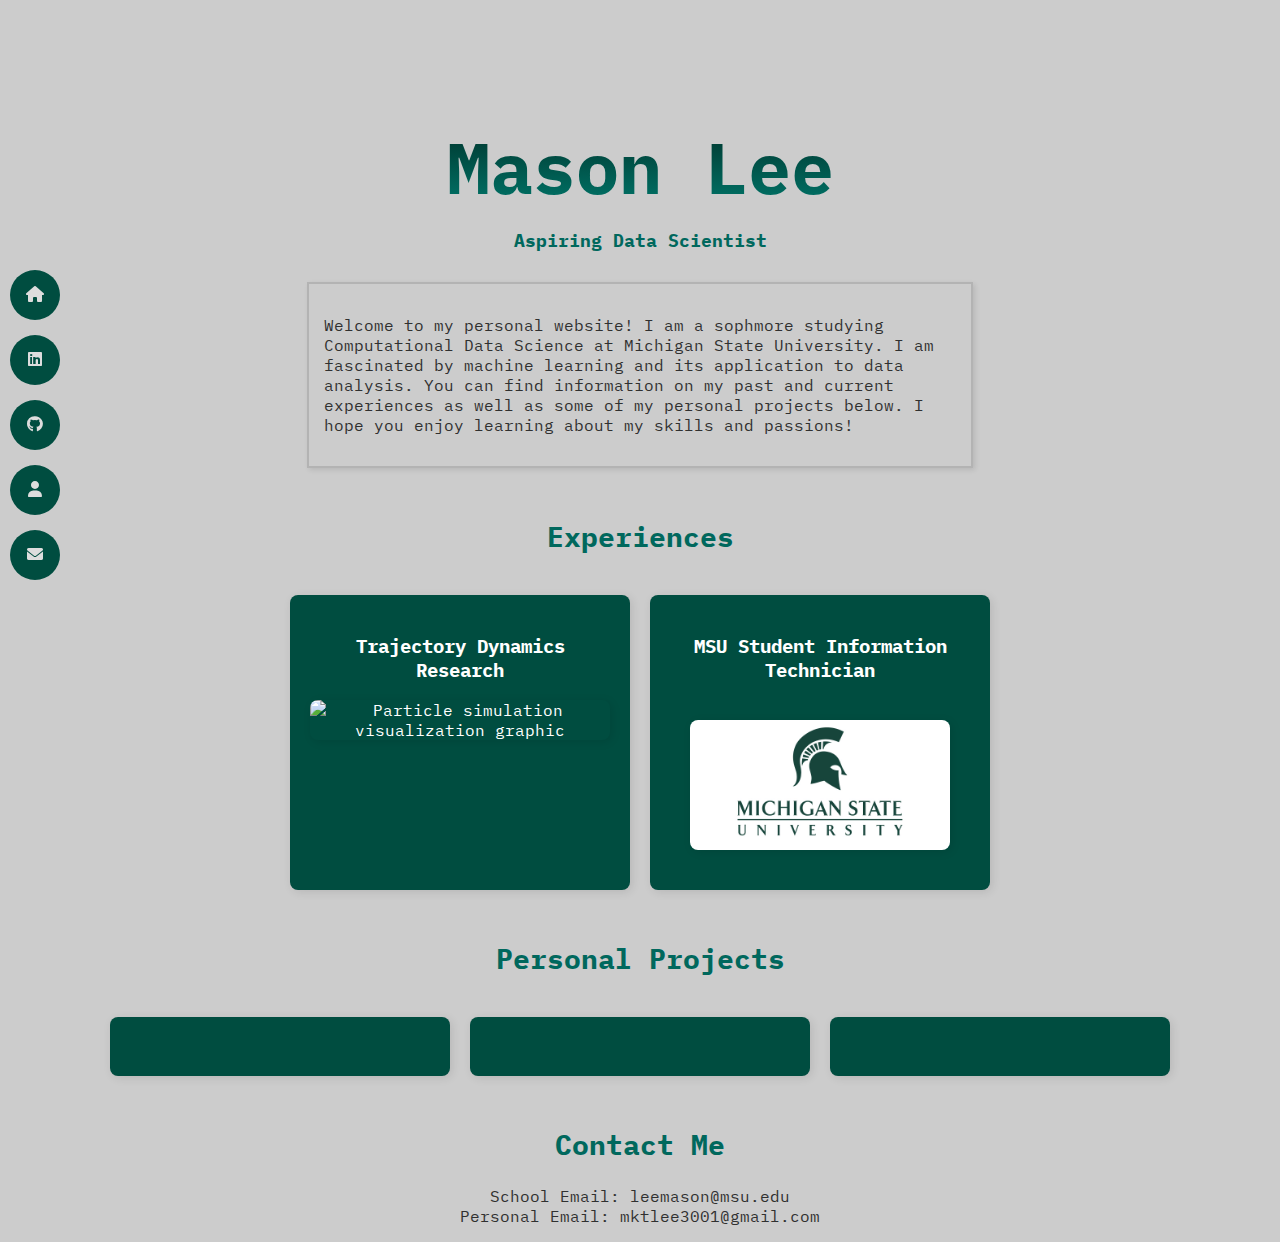
==== index.html @ 41204315 "first commit" ====
<!DOCTYPE html>

<html>
<head>
    <meta charset="UTF-8">
    <meta name="viewport" content="width=device-width, initial-scale=1.0">
    <title>Mason Lee</title>
    <link rel="stylesheet" href="style.css">
    <link href="https://cdnjs.cloudflare.com/ajax/libs/font-awesome/6.0.0-beta3/css/all.min.css" rel="stylesheet">
    <link rel="preconnect" href="https://fonts.googleapis.com">
    <link rel="preconnect" href="https://fonts.gstatic.com" crossorigin>
    <link href="https://fonts.googleapis.com/css2?family=IBM+Plex+Mono:ital,wght@0,100;0,200;0,300;0,400;0,500;0,600;0,700;1,100;1,200;1,300;1,400;1,500;1,600;1,700&display=swap" rel="stylesheet">    
</head>
<body>
    <div class="button-sidebar">
        <a href="index.html" class="circular-link">
            <button class="circular-button"><i class="fas fa-home"></i></button>
        </a>
        <a href="www.linkedin.com/in/mlee3001" target="_blank" class="circular-link">
            <button class="circular-button"><i class="fab fa-linkedin"></i></button>
        </a>
        <a href="https://github.com/mlee3001" target="_blank" class="circular-link">
            <button class="circular-button"><i class="fab fa-github"></i></button>
        </a>
        <a href="MLeeResume.pdf" target="_blank" class="circular-link">
            <button class="circular-button"><i class="fas fa-user"></i></button>
        </a>
        <a href="#contactinfo" class="circular-link">
            <button class="circular-button"><i class="fas fa-envelope"></i></button>
        </a>
        
    </div>
    <h1 id="name header">Mason Lee</h1>
    <h2 id="subtitle">Aspiring Data Scientist</h2>
    <div class = "intro-paragraph">
        <p>
            Welcome to my personal website! I am a sophmore studying Computational Data Science at Michigan State University. 
            I am fascinated by machine learning and its application to data analysis. 
            You can find information on my past and current experiences as well as some of my personal projects below. 
            I hope you enjoy learning about my skills and passions!
        </p>
    </div>
    <h2 id="experiences">Experiences</h2>
    <div class="experiences"> 
        <div class="tile" onclick="window.location.href='trajectoryresearch.html';">
            <h3>Trajectory Dynamics Research</h3>
            <div class="image-container-exp1">
                <img src="Images/opiniondynamics2D.gif" alt="Particle simulation visualization graphic" class="experience-image">
            </div>
        </div>
        <div class="tile" onclick="window.location.href='msuit.html';">
            <h3>MSU Student Information Technician</h3>
            <div class="image-container-exp2">
                <img src="Images/msulogo.jpg" alt="Michigan State University logo" class="experience-image">    
            </div>
        </div>
    </div>
    <h2 id="experiences">Personal Projects</h2>
    <div class="projects">
        <div class="tile" onclick="window.location.href='project1.html';">
            <h3></h3>
        </div>
        <div class="tile" onclick="window.location.href='project2.html';">
            <h3></h3>
        </div>
        <div class="tile" onclick="window.location.href='project3.html';">
            <h3></h3>
        </div>
    </div>
    <div class="contact" id="contactinfo">
        <h2 id="experiences">Contact Me</h2>
        <p>
            School Email: leemason@msu.edu
            <br>Personal Email: mktlee3001@gmail.com

        </p>
    </div>
</body>
</html>
---- style.css ----
body {
    font-family: 'IBM Plex Mono', monospace;
    background-color: #cccccc;
    color: #303030;
}
.button-sidebar {
    position: fixed;
    top: 30%;
    left: 10px;
    display: flex;
    flex-direction: column;
    gap: 15px;
}
.circular-button {
    background-color: #004d40;
    color: #dddddd;
    border: none;
    border-radius: 50%;
    width: 50px;
    height: 50px;
    font-size: 16px;
    cursor: pointer;
    transition: background-color 0.3s ease, transform 0.3s ease, border-radius 0.3s ease;
}
.circular-button:hover {
    background-color: #00534a;
    border-radius: 25%;
    transform: scale(1.05);
}
.circular-link {
    text-decoration: none;
}
h1 {
    text-align: center;
    margin-top: 120px;
    margin-bottom: 10px;
    font-size: 72px;
    background-image: linear-gradient(to bottom, #002e26, #00554b, #007a6e);
    -webkit-background-clip: text;
    color: transparent;
}
#subtitle {
    text-align: center;
    font-size: 18px;
    margin-bottom: 30px;
    color: #00685d;
}
.intro-paragraph {
    width: 50%;
    margin: 0 auto;
    text-align: left;
    padding: 15px;
    border: 2px solid #b3b3b3;
    box-shadow: 2px 2px 5px rgba(0,0,0,0.1);
}
.experiences{
    margin-top: 40px;
    display: flex;
    justify-content: center;
    gap: 20px;
}
.tile {
    background-color: #004d40;
    color: white; 
    padding: 20px;
    width: 300px; 
    text-align: center;
    border-radius: 8px; 
    box-shadow: 2px 2px 10px rgba(0, 0, 0, 0.1); 
    cursor: pointer; 
    transition: transform 0.2s ease;
}
.tile:hover {
    transform: scale(1.05); 
}
#experiences {
    text-align: center;
    color: #00685d;
    font-size: 28px;
    margin-top: 50px;
}
.image-container-exp1 {
    justify-content: center;
    align-items: center;
    height: 100%;
    text-align: center;
}
.image-container-exp2 {
    display: flex;
    align-items: center;
    justify-content: center;
    flex-grow: 1;
    padding: 20px;
}
.experience-image {
    max-width: 100%; 
    height: auto;
    border-radius: 8px; 
    box-shadow: 2px 2px 10px rgba(0, 0, 0, 0.1);
}
.projects {
    margin-top: 40px;
    display: flex;
    justify-content: center;
    gap: 20px;
}
.contact {
    text-align: center;
}
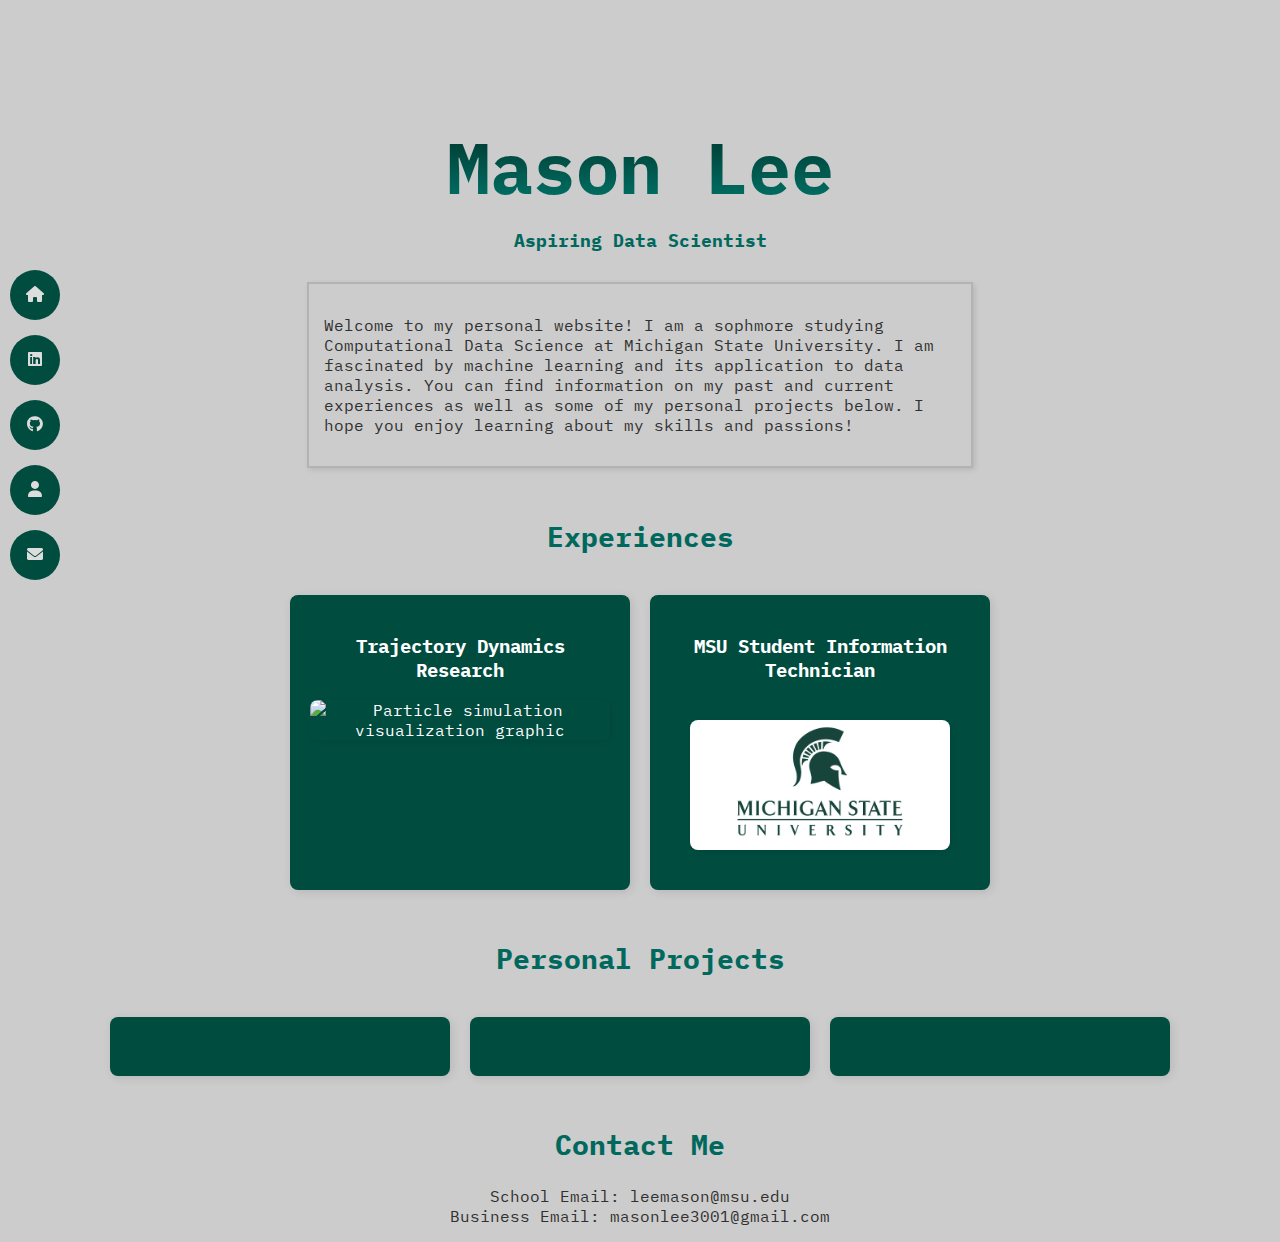
==== commit e4c46848: "Adding experience page files" ====
--- a/index.html
+++ b/index.html
@@ -71,8 +71,7 @@
         <h2 id="experiences">Contact Me</h2>
         <p>
             School Email: leemason@msu.edu
-            <br>Personal Email: mktlee3001@gmail.com
-
+            <br>Business Email: masonlee3001@gmail.com
         </p>
     </div>
 </body>
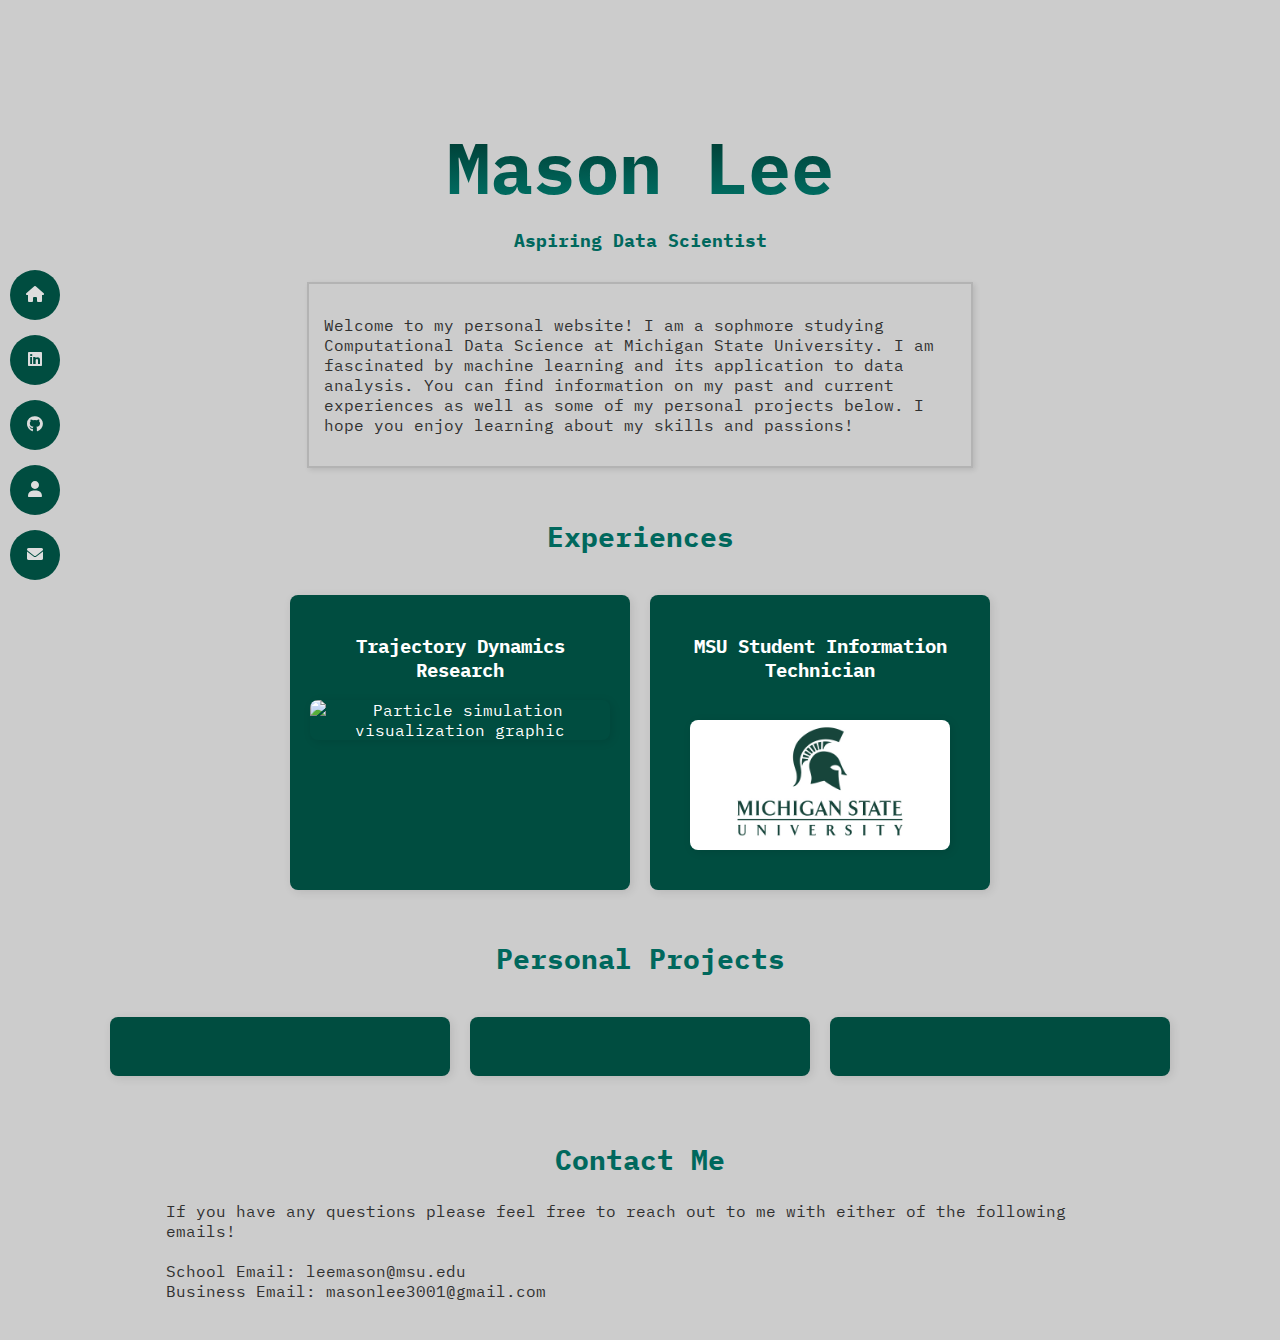
==== commit cfb47a4b: "added button tooltips and fixed contact info formatting" ====
--- a/index.html
+++ b/index.html
@@ -5,7 +5,7 @@
     <meta charset="UTF-8">
     <meta name="viewport" content="width=device-width, initial-scale=1.0">
     <title>Mason Lee</title>
-    <link rel="stylesheet" href="style.css">
+    <link rel="stylesheet" href="CSS/style.css">
     <link href="https://cdnjs.cloudflare.com/ajax/libs/font-awesome/6.0.0-beta3/css/all.min.css" rel="stylesheet">
     <link rel="preconnect" href="https://fonts.googleapis.com">
     <link rel="preconnect" href="https://fonts.gstatic.com" crossorigin>
@@ -13,22 +13,38 @@
 </head>
 <body>
     <div class="button-sidebar">
-        <a href="index.html" class="circular-link">
-            <button class="circular-button"><i class="fas fa-home"></i></button>
-        </a>
-        <a href="www.linkedin.com/in/mlee3001" target="_blank" class="circular-link">
-            <button class="circular-button"><i class="fab fa-linkedin"></i></button>
-        </a>
-        <a href="https://github.com/mlee3001" target="_blank" class="circular-link">
-            <button class="circular-button"><i class="fab fa-github"></i></button>
-        </a>
-        <a href="MLeeResume.pdf" target="_blank" class="circular-link">
-            <button class="circular-button"><i class="fas fa-user"></i></button>
-        </a>
-        <a href="#contactinfo" class="circular-link">
-            <button class="circular-button"><i class="fas fa-envelope"></i></button>
-        </a>
-        
+        <div class="tooltip-container">
+            <a href="index.html" class="circular-link" title="Home">
+                <button class="circular-button"><i class="fas fa-home"></i></button>
+            </a>
+            <span class="tooltip-text">Home</span>
+        </div>
+        <div class="tooltip-container">
+            <a href="www.linkedin.com/in/mlee3001" target="_blank" class="circular-link" title="LinkedIn">
+                <button class="circular-button"><i class="fab fa-linkedin"></i></button>
+            </a>
+            <span class="tooltip-text">LinkedIn</span>
+        </div>
+        <div class="tooltip-container">
+            <a href="https://github.com/mlee3001" target="_blank" class="circular-link" title="GitHub">
+                <button class="circular-button"><i class="fab fa-github"></i></button>
+            </a>
+            <span class="tooltip-text">GitHub</span>
+        </div>
+        <div class="tooltip-container">
+            <a href="Documents/MLeeResume.pdf" target="_blank" class="circular-link" title="Resume">
+                <button class="circular-button"><i class="fas fa-user"></i></button>
+            </a>
+            <span class="tooltip-text">Resume</span>
+        </div>
+        <div class="tooltip-container">
+            <a href="#contactinfo" class="circular-link" title="Contact Information">
+                <button class="circular-button"><i class="fas fa-envelope"></i></button>
+            </a>
+            <span class="tooltip-text">Contact Information</span>
+        </div>
+
+
     </div>
     <h1 id="name header">Mason Lee</h1>
     <h2 id="subtitle">Aspiring Data Scientist</h2>
@@ -70,7 +86,9 @@
     <div class="contact" id="contactinfo">
         <h2 id="experiences">Contact Me</h2>
         <p>
-            School Email: leemason@msu.edu
+            If you have any questions please feel free to reach out to me with either of the following emails!
+            <br>
+            <br>School Email: leemason@msu.edu
             <br>Business Email: masonlee3001@gmail.com
         </p>
     </div>
--- a/CSS/style.css
+++ b/CSS/style.css
@@ -0,0 +1,138 @@
+body {
+    font-family: 'IBM Plex Mono', monospace;
+    background-color: #cccccc;
+    color: #303030;
+}
+.button-sidebar {
+    position: fixed;
+    top: 30%;
+    left: 10px;
+    display: flex;
+    flex-direction: column;
+    gap: 15px;
+    z-index: 999;
+}
+.circular-button {
+    background-color: #004d40;
+    color: #dddddd;
+    border: none;
+    border-radius: 50%;
+    width: 50px;
+    height: 50px;
+    font-size: 16px;
+    cursor: pointer;
+    transition: background-color 0.3s ease, transform 0.3s ease, border-radius 0.3s ease;
+    z-index: 1000;
+}
+.circular-button:hover {
+    background-color: #00534a;
+    border-radius: 25%;
+    transform: scale(1.05);
+}
+.circular-link {
+    text-decoration: none;
+}
+.tooltip-container {
+    position: relative;
+    display: inline-block;
+}
+.tooltip-text {
+    visibility: hidden;
+    background-color: #555555;
+    color: #eeeeee;
+    text-align: center;
+    padding: 5px 10px;
+    border-radius: 4px;
+    position: absolute;
+    top: 50%;
+    left: 130%;
+    transform: translateY(-50%);
+    white-space: nowrap;
+    z-index: 1;
+    opacity: 0;
+    transition: opacity 0.5s;
+}
+.tooltip-container:hover .tooltip-text {
+    visibility: visible;
+    opacity: 1;
+}
+h1 {
+    text-align: center;
+    margin-top: 120px;
+    margin-bottom: 10px;
+    font-size: 72px;
+    background-image: linear-gradient(to bottom, #002e26, #00554b, #007a6e);
+    -webkit-background-clip: text;
+    color: transparent;
+}
+#subtitle {
+    text-align: center;
+    font-size: 18px;
+    margin-bottom: 30px;
+    color: #00685d;
+}
+.intro-paragraph {
+    width: 50%;
+    margin: 0 auto;
+    text-align: left;
+    padding: 15px;
+    border: 2px solid #b3b3b3;
+    box-shadow: 2px 2px 5px rgba(0,0,0,0.1);
+}
+.experiences{
+    margin-top: 40px;
+    display: flex;
+    justify-content: center;
+    gap: 20px;
+}
+.tile {
+    background-color: #004d40;
+    color: white; 
+    padding: 20px;
+    width: 300px; 
+    text-align: center;
+    border-radius: 8px; 
+    box-shadow: 2px 2px 10px rgba(0, 0, 0, 0.1); 
+    cursor: pointer; 
+    transition: transform 0.2s ease;
+}
+.tile:hover {
+    transform: scale(1.05); 
+}
+#experiences {
+    text-align: center;
+    color: #00685d;
+    font-size: 28px;
+    margin-top: 50px;
+}
+.image-container-exp1 {
+    justify-content: center;
+    align-items: center;
+    height: 100%;
+    text-align: center;
+}
+.image-container-exp2 {
+    display: flex;
+    align-items: center;
+    justify-content: center;
+    flex-grow: 1;
+    padding: 20px;
+}
+.experience-image {
+    max-width: 100%; 
+    height: auto;
+    border-radius: 8px; 
+    box-shadow: 2px 2px 10px rgba(0, 0, 0, 0.1);
+}
+.projects {
+    margin-top: 40px;
+    display: flex;
+    justify-content: center;
+    gap: 20px;
+}
+.contact {
+    width: 75%;
+    margin: 0 auto;
+    text-align: left;
+    padding: 15px;
+}